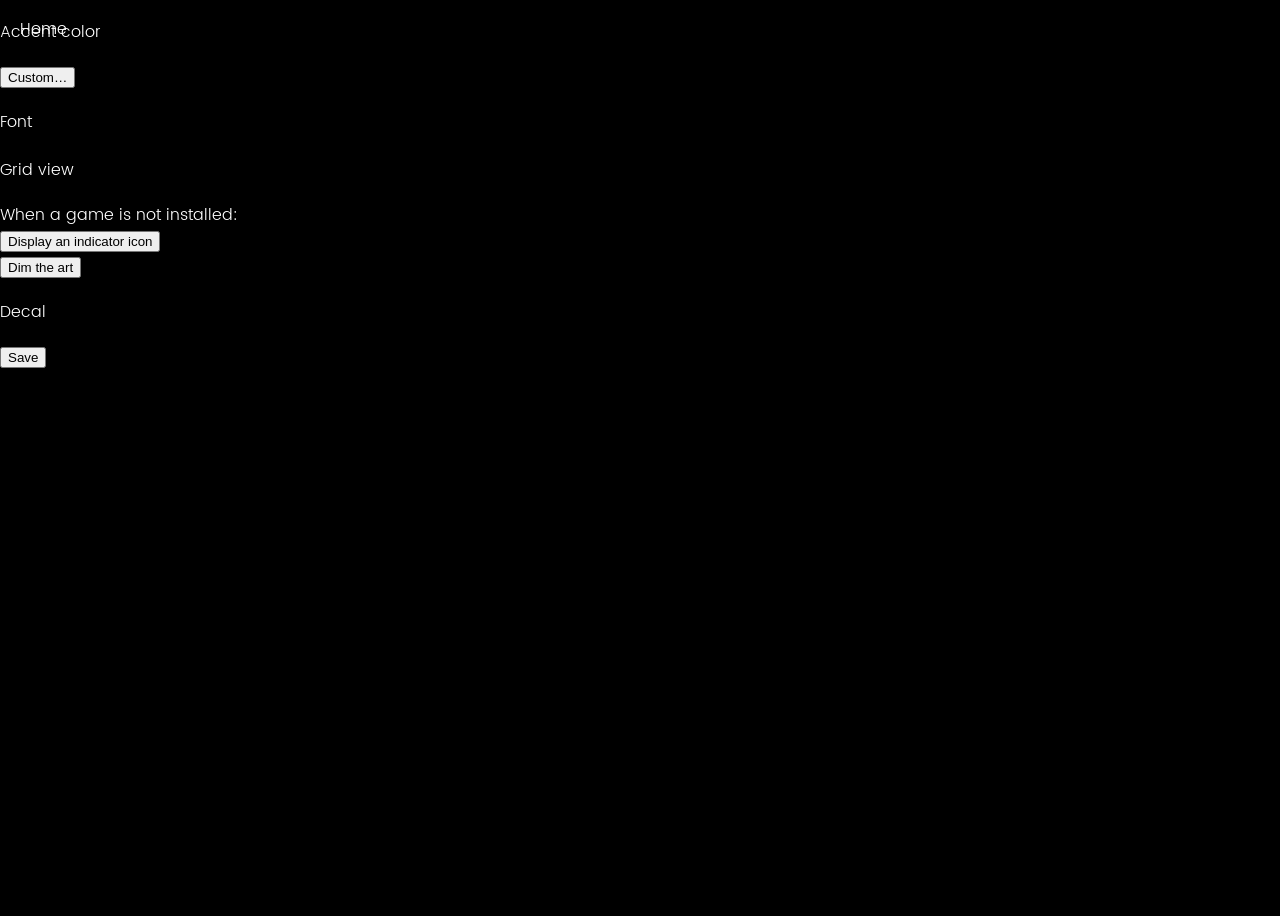
==== personalize/index.html @ 1c2e1d1a "." ====
﻿<!DOCTYPE html>
<html lang="en">
	<head>
		<meta http-equiv="Content-Type" content="text/html;charset=UTF-8"/>
		<link rel="shortcut icon" href="../assets/favicon.ico" type="image/x-icon">
    <link rel="icon" href="../assets/favicon.png" type="image/png">
		<title>Metro | Personalize</title>
		<script type="text/javascript" src='personalize/code.js'></script>
		<script type="text/javascript" src='personalize/colorpicker.js'></script>
		<link rel="stylesheet" type="text/css" href="personalize/page.css">
		<link rel="stylesheet" type="text/css" href="../css/style.css">
	</head>
	<body>
		<nav>
      <a href="/">Home</a>
    </nav>
		<div hidden id='popupContainer'>
			<div id='popup-inner'>
			<div hidden id='colorPickerPopup' class='popupDiv'>
				<div class='horizontal'>
					<div id='colorPicker-stack' class='colorPicker-stack'>
						<div id='colorPicker-cursor' class='colorPicker-cursor'></div>
						<div id='colorPicker-saturation' class='colorPicker-saturation'></div>
						<div id='colorPicker-hue' class='colorPicker-hue'></div>
					</div>
					<div id='colorPicker-satStack' class='colorPicker-satStack'>
						<div id='colorPicker-saturation-slider' class='colorPicker-saturation-slider'></div>
					</div>
					<div id='colorPicker-textboxContainer'>
						<input id='colorPicker-hexTextbox' class='hex-textbox' placeholder='#' maxlength='6'/>
						<div class='multiple-textboxes'>
							<input id='colorPicker-rgbR-textbox' class='rgb-r-textbox' placeholder='R' maxlength='3' max='255' type='number'/>
							<input id='colorPicker-rgbG-textbox' class='rgb-b-textbox' placeholder='G' maxlength='3' max='255' type='number'/>
							<input id='colorPicker-rgbB-textbox' class='rgb-g-textbox' placeholder='B' maxlength='3' max='255' type='number'/>
						</div>
						<div class='multiple-textboxes'>
							<input id='colorPicker-hslH-textbox' class='hsl-h-textbox' placeholder='H' maxlength='3' max='360' type='number'/>
							<input id='colorPicker-hslS-textbox' class='hsl-s-textbox' placeholder='S' maxlength='3' max='100' type='number'/>
							<input id='colorPicker-hslL-textbox' class='hsl-l-textbox' placeholder='L' maxlength='3' max='100' type='number'/>
						</div>
						<div id='colorPicker-preview'></div>
						<div id='colorPicker-dlgbuttons' class='flex'>
							<button id='colorPicker-okButton' onclick='picker.acceptDlg()' class='button maxWidth inverted'>OK</button>
							<button id='colorPicker-cancelButton' onclick='closePopup()' class='button maxWidth inverted'>Cancel</button>
						</div>
					</div>
				</div>
			</div>
			<div hidden id='downloadFilePopup' class='popupDiv'>
				<!--<button id='popupClose-button' class='back-button' onclick='closePopup()'></button>-->
				<p class='inverted'>
					Your preset is ready
					<img class='close-button' src='personalize/resources/tabclose.png' alt="" onclick='closePopup()'/>
				</p>
				<div class='normal-font inverted detail justify'>
					Move <span class='bold'>custom.styles</span> to <span class='bold'>Steam\skins\Metro for Steam</span>and restart Steam for the changes to take effect.
				</div>
				<a class='inverted' id='savepreset-button' download="custom.styles" href=""><img src="personalize/resources/download.png" alt=""/></a>
			</div>
			</div>
		</div>
		<noscript>
			<p>This site requires JavaScript to function.</p>
		</noscript>
		<div id='main-container'>
			<div>
				<p>Accent color</p>
				<div id='colorContainer'></div>
				<button id='customColorButton' class='button' onclick='openPopup("colorPickerPopup")'>Custom…</button>
			</div>
			<div>
				<p>Font</p>
				<div id='fontList'></div>
			</div>
            <div>
                <p>Grid view</p>
                When a game is not installed:
                <div class="center-vertical">
                    <button class="checkbox" id="uinstalledIndicator" checked="true">Display an indicator icon</button>
                </div>
                <div class="center-vertical">
                    <button class="checkbox" id="uninstalledDimming">Dim the art</button>
                </div>
            </div>
			<div>
				<p>Decal</p>
				<div id='decalContainer'></div>
			</div>
			<div>
				<button id='save-button' class='button' onclick='compileStyles()'>Save</button>
			</div>
		</div>
	</body>
</html>
---- css/style.css ----
@font-face{font-family:'Montserrat';src:url("../fonts/Montserrat-Regular.woff") format('woff');src:url("../fonts/Montserrat-Regular.woff2") format('woff2')}@font-face{font-family:'Montserrat Light';src:url("../fonts/Montserrat-Light.woff") format('woff');src:url("../fonts/Montserrat-Light.woff2") format('woff2')}@font-face{font-family:'Poppins';src:local('Poppins Light'),local('Poppins-Light'),url("../fonts/Poppins.woff2") format('woff2'),url("../fonts/Poppins") format('woff')}.hidden{opacity:0;visibility:hidden}.visible{opacity:1;visibility:visible}#personalize-toggle,.button,.action,.label{cursor:pointer}::selection{color:#fff;background-color:#6624e2}html,body{margin:0;padding:0}html,body,.container,.dim{width:100%;height:100%}html{font-size:10px}body{font-family:'Poppins',sans-serif;font-size:1.6rem;font-weight:300;background-color:#000;color:#fff;overflow:hidden}h1,h2,h3{font-family:'Montserrat Light',sans-serif;font-weight:400;text-transform:uppercase}h1,h2{margin:0}h1{font-size:4.8rem}h2{text-align:center;font-size:3.6rem}h3{text-align:center;font-size:1.8rem}a{color:inherit;text-decoration:none}p{line-height:2}nav,nav div,.container,.section,.sidebar,.icon-container{display:flex}.content,.icon,nav h1,nav div{margin:auto}nav,.sidebar{box-sizing:border-box}nav{position:absolute;width:calc(100% - 12rem);height:8rem;padding:0 2rem 0 2rem;justify-content:space-between;z-index:3;}nav h1,nav div{flex:1}nav h1{user-select:none;pointer-events:none;font-size:1.2rem}nav div{justify-content:flex-end}nav .icon-container{width:4rem;height:4rem;border:1px solid rgba(255,255,255,0.1);border-radius:50%;z-index:0}.container{transition:.25s all ease}.shrink{opacity:0;visibility:hidden;transform:scale(.9)}.section{position:relative;width:100%;height:100%;}.section .button{display:inline-block;font-size:1.2rem;text-transform:uppercase;border:1px solid rgba(255,255,255,0.1);padding:1rem 2rem}.flash{position:relative;overflow:hidden;}.flash:after{z-index:0;transition:.25s all ease;content:"";position:absolute;top:50%;left:50%;transform:translate(-50%,-50%);top:0;width:100%;height:100%;background-color:rgba(255,255,255,0.1);transform:translate(-50%,-100%)}.flash:hover:after{transform:translate(-50%,100%)}.content{text-align:center;width:35%;}.content img{width:35%;position:absolute;left:50%;bottom:0;transform:translateX(-50%)}.sidebar{width:12rem;border-left:1px solid rgba(255,255,255,0.1);font-size:1.2rem;flex-direction:column;background-color:#000;}.sidebar .item{width:100%;height:8rem;min-height:8rem;line-height:8rem;text-align:center;text-transform:uppercase;color:rgba(255,255,255,0.25)}.sidebar .label{position:relative}.sidebar .tooltip-container .tooltip{animation:4s tooltipTeaser ease;opacity:0;visibility:hidden;color:rgba(255,255,255,0.25);position:absolute;top:0;right:75%;width:20rem;height:100%;background-color:rgba(255,255,255,0.05);z-index:-1;transition:.25s all ease;}.sidebar .tooltip-container .tooltip span img{animation:1s pulse infinite;vertical-align:sub;margin:0 .75rem}.sidebar .tooltip-container:hover .tooltip{opacity:1;visibility:visible;right:100%}.sidebar .important{font-family:'Montserrat Light',sans-serif;color:#6624e2;border-bottom:1px solid rgba(255,255,255,0.1)}.sidebar .item .icon{transition:.25s all ease;filter:grayscale(1)}.sidebar .item:hover .icon{filter:grayscale(0)}.video-container{position:fixed;z-index:3;top:0;left:0;width:100%;height:100%;transform:scale(1.1);opacity:0;visibility:hidden;transition:.25s all ease;background-color:#000;}.video-container.open{opacity:1;visibility:visible;transform:scale(1)}.video-container .dim{position:fixed;top:0;left:0;opacity:0;visibility:hidden;z-index:2}iframe{position:absolute;top:50%;left:50%;transform:translate(-50%,-50%);position:fixed;transition:.25s all ease;opacity:0;visibility:hidden;z-index:2;width:1280px;height:720px}.action{position:absolute;right:0;width:12rem;height:8rem;line-height:8rem;font-size:1.2rem;font-weight:600;color:#6624e2;text-transform:uppercase;text-align:center;border:1px solid rgba(255,255,255,0.1);border-top:0;border-right:0;z-index:3;background-color:#000}.open{opacity:1;visibility:visible}@media (max-width:1440px){.content{width:50%;}.content img{width:50%}}@media (max-width:1024px){.content{width:75%;}.content img{width:75%}}@media (max-width:768px){nav div,.sidebar{display:none}.content{width:90%;}.content img{width:90%}}@media (max-width:768px) and (orientation:landscape){.content{width:90%;}.content img{display:none}}.personalize-container{position:absolute;width:100%;height:100%;transition:.25s all ease;transform:scale(1.1);z-index:1;}.personalize-container .section{margin-right:12rem;display:flex;flex-direction:column;justify-content:center}.personalize-container.open{opacity:1;visibility:visible;transform:scale(1)}.personalize-container .dim{position:fixed;top:0;left:0;opacity:0;visibility:hidden;z-index:2}.list{box-sizing:border-box;font-family:'Montserrat Light';text-transform:uppercase;font-size:1.4rem;padding:0 2rem;}.list .fonts{display:flex;flex-direction:column;overflow:hidden}.list span{line-height:4rem}.row{display:flex;position:relative;margin:0 auto 2rem;}.row:after{position:absolute;font-family:'Montserrat Light';text-transform:uppercase;text-align:right;font-size:1.4rem;line-height:4rem;text-align:right;top:0;left:-10rem;width:9rem;height:100%;padding-right:1rem;box-sizing:border-box;}.color.row:after{content:"Color"}.decal.row:after{content:"Decal"}.list.row:after{content:"Font"}.grid.row:after{content:"Grid View"}.row.list{width:39rem;height:20rem;background-color:rgba(255,255,255,0.05)}.row.grid{font-family:'Montserrat Light';text-transform:uppercase;font-size:1.4rem;flex-direction:column;}.row.grid .option{display:flex;width:39rem;height:4rem;line-height:4rem;margin-bottom:1rem;color:rgba(255,255,255,0.1);}.row.grid .option .check{display:flex;width:4rem;height:4rem;margin-right:2rem;border:1px solid rgba(255,255,255,0.1);}.row.grid .option .check img{width:18px;opacity:0;visibility:hidden;margin:auto}.row.grid .option.enabled.option{color:#fff;}.row.grid .option.enabled.option img{opacity:1;visibility:visible}.row .swatch{-webkit-appearance:none;width:4rem;height:4rem;background-color:#f00;margin:0 1rem 0 0;}.row .swatch:checked,.row .swatch:active,.row .swatch:focus{outline:0}.row .swatch:checked{opacity:.5}.row .swatch:last-child{margin-right:0}@keyframes pulse{0%{transform:scale(1)}20%{transform:scale(1.1)}30%{transform:scale(1)}40%{transform:scale(1.1)}}@keyframes tooltipTeaser{25%{opacity:1;visibility:visible;right:100%}75%{opacity:1;visibility:visible;right:100%}}/*# sourceMappingURL=style.css.map */
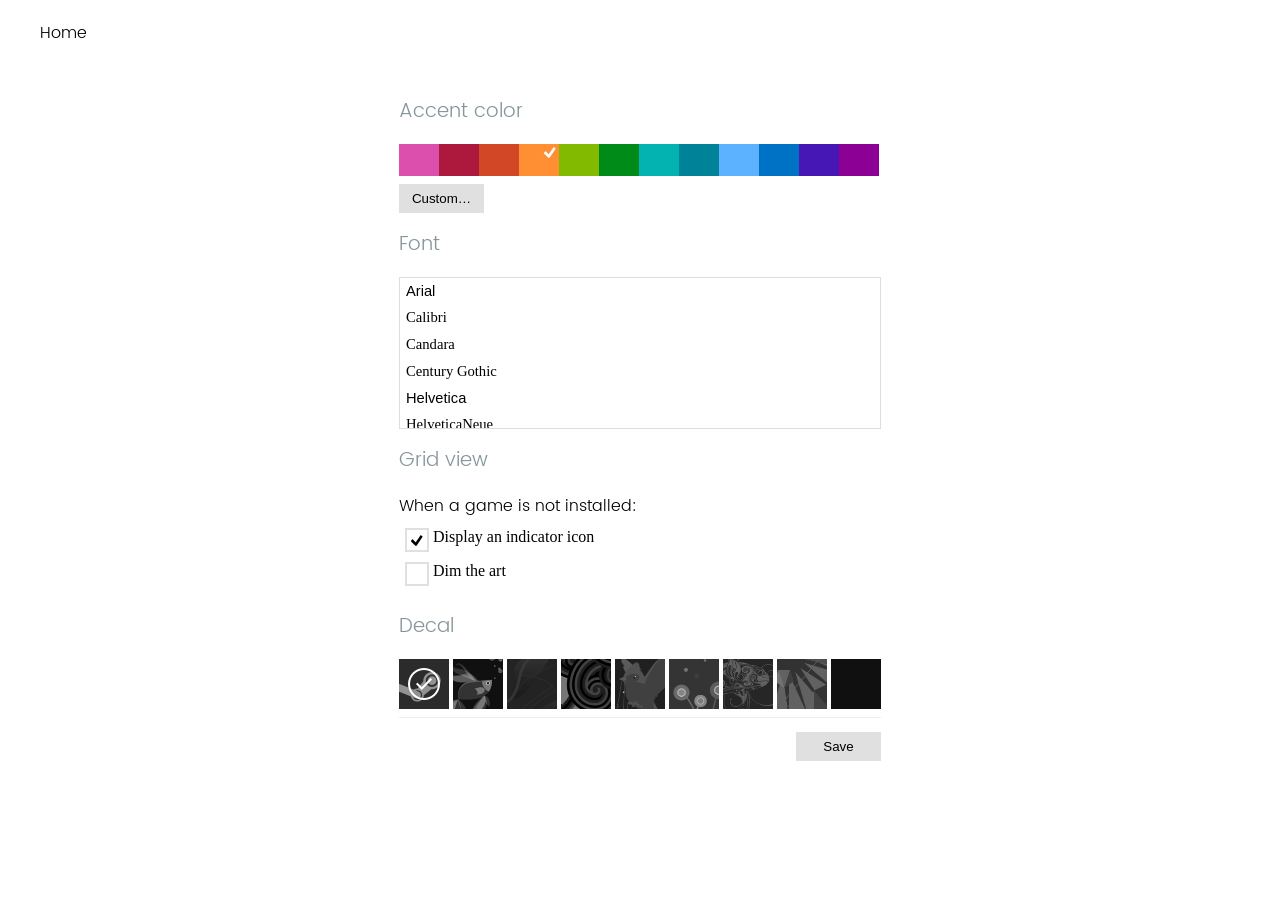
==== commit b5f5f2f3: "fix personalization page" ====
--- a/personalize/index.html
+++ b/personalize/index.html
@@ -5,9 +5,9 @@
 		<link rel="shortcut icon" href="../assets/favicon.ico" type="image/x-icon">
     <link rel="icon" href="../assets/favicon.png" type="image/png">
 		<title>Metro | Personalize</title>
-		<script type="text/javascript" src='personalize/code.js'></script>
-		<script type="text/javascript" src='personalize/colorpicker.js'></script>
-		<link rel="stylesheet" type="text/css" href="personalize/page.css">
+		<script type="text/javascript" src='code.js'></script>
+		<script type="text/javascript" src='colorpicker.js'></script>
+		<link rel="stylesheet" type="text/css" href="page.css">
 		<link rel="stylesheet" type="text/css" href="../css/style.css">
 	</head>
 	<body>
@@ -50,12 +50,12 @@
 				<!--<button id='popupClose-button' class='back-button' onclick='closePopup()'></button>-->
 				<p class='inverted'>
 					Your preset is ready
-					<img class='close-button' src='personalize/resources/tabclose.png' alt="" onclick='closePopup()'/>
+					<img class='close-button' src='resources/tabclose.png' alt="" onclick='closePopup()'/>
 				</p>
 				<div class='normal-font inverted detail justify'>
 					Move <span class='bold'>custom.styles</span> to <span class='bold'>Steam\skins\Metro for Steam</span>and restart Steam for the changes to take effect.
 				</div>
-				<a class='inverted' id='savepreset-button' download="custom.styles" href=""><img src="personalize/resources/download.png" alt=""/></a>
+				<a class='inverted' id='savepreset-button' download="custom.styles" href=""><img src="resources/download.png" alt=""/></a>
 			</div>
 			</div>
 		</div>
--- a/personalize/page.css
+++ b/personalize/page.css
@@ -0,0 +1,604 @@
+@font-face
+{
+	font-family: "Segoe UI Light";
+	src: local("Segoe UI Semilight"), local("Segoe UI Light"), local("Segoe UI"), local("HelveticaNeue-Light"), local("Ubuntu Light"), local("arial"), local("sans-serif");
+}
+
+@font-face
+{
+	font-family: "Segoe UI";
+	src: local("Segoe UI"), local("HelveticaNeue"), local("Ubuntu"), local("arial"), local("sans-serif");
+}
+
+p
+{
+	color: #85969B;
+	font-size: 20px;
+	margin: 12px 0;
+	padding: 0;
+}
+
+body
+{
+	font-family: "Segoe UI Light";
+	color: #000 !important;
+	background-color: white !important;
+	margin: 0;
+	padding: 0;
+	height: 100%;
+	overflow: auto !important;
+}
+
+nav a {
+	font-family:
+	color: #000;
+	padding: 2rem;
+}
+
+.flex
+{
+	display: -ms-flex;
+	display: -webkit-flex;
+	display: flex;
+}
+
+.maxWidth
+{
+	width: 100%;
+}
+
+#popupContainer
+{
+	position: fixed;
+	padding: 0;
+	margin: 0;
+}
+
+#popupContainer
+{
+	top: 0;
+	height: 100%;
+	width: 100%;
+	background: rgba(0,0,0,.3);
+}
+
+#popupContainer:not([hidden])
+{
+	display: -ms-flex;
+	display: -webkit-flex;
+	display: flex;
+	-webkit-flex-direction: column;
+    -webkit-justify-content: center;
+    flex-direction: column;
+    justify-content: center;
+}
+
+#main-container
+{
+	padding: 80px 24px 0;
+	display: -ms-flex;
+	display: -webkit-flex;
+	display: flex;
+	-webkit-flex-direction: column;
+	flex-direction: column;
+    -webkit-justify-content: center;
+	justify-content: center;
+	align-items: center;
+}
+
+#main-container > div
+{
+	min-width: 482px;
+	max-width: 482px;
+}
+
+#main-container  > div:last-child::before
+{
+	content: "";
+	display: block;
+	height: 1px;
+	margin: 8px 0 6px;
+	background: #eee;
+}
+
+.horizontal
+{
+	width: 100%;
+	display: inline-block;
+}
+/*
+body > div:nth-child(even)
+{
+	background-color: #eee;
+}*/
+
+.accentColor-div
+{
+	float: left;
+	height: 32px;
+	width: 40px;
+	background: top right no-repeat;
+}
+
+.accentColor-div:not([selected]):hover
+{
+	opacity: .8;
+}
+
+.accentColor-div[selected]
+{
+	background-image: url(resources/check-right-small.png);
+}
+
+.button
+{
+	-moz-appearance: none;
+	-ms-appearance: none;
+	-webkit-appearance: none;
+	min-width: 85px;
+	background: #E0E0E0;
+	border: 0;
+	padding: 7px 4px;
+	margin: 8px 0 0;
+	text-decoration: none;
+	color: #000;
+	cursor: default;
+	outline: 0;
+}
+
+.button[disabled]
+{
+	opacity: .6;
+}
+
+.button:not([disabled]):hover
+{
+	background: #C2C2C2;
+}
+
+.button:not([disabled]):hover:active
+{
+	color: #fff;
+	background: #000;
+}
+
+.button.inverted
+{
+
+	background: rgba(255,255,255,.3);
+	box-shadow: 0 0 0 2px #fff inset;
+}
+
+.button.inverted:hover
+{
+	background-color: rgba(255,255,255,.5);
+}
+
+.button.inverted:hover:active
+{
+	background: #fff;
+	color: #000;
+}
+
+.button[selected]
+{
+	box-shadow: 0 0 0 2px #E18F32 inset;
+}
+
+#decalContainer
+{
+	width: auto;
+}
+
+.decal-div
+{
+	float: left;
+	height: 50px;
+	width: 50px;
+	margin: 0 4px 0 0;
+}
+
+.decal-div:not([selected]):hover
+{
+	opacity: .8;
+}
+
+.decal-div[selected]::before
+{
+	height: 50px;
+	width: 50px;
+	content: "";
+	float: left;
+	background: center center no-repeat url(resources/circlecheck.png);
+}
+
+.decal-div:last-child
+{
+	margin-right: 0;
+}
+
+.decal0
+{
+	background-image: url(resources/decal_0.png);
+}
+.decal1
+{
+	background-image: url(resources/decal_1.png);
+}
+.decal2
+{
+	background-image: url(resources/decal_2.png);
+}
+.decal3
+{
+	background-image: url(resources/decal_3.png);
+}
+.decal4
+{
+	background-image: url(resources/decal_4.png);
+}
+.decal5
+{
+	background-image: url(resources/decal_5.png);
+}
+.decal6
+{
+	background-image: url(resources/decal_6.png);
+}
+.decal7
+{
+	background-image: url(resources/decal_7.png);
+}
+
+.decal8
+{
+	background: #101010;
+}
+
+.inverted
+{
+	color: #fff;
+}
+
+p.detail
+{
+	font-size: 11pt;
+}
+
+.bold
+{
+	text-decoration: underline;
+	padding: 0 8px;
+}
+
+#popup-inner
+{
+	display: -ms-flex;
+	display: -webkit-flex;
+	display: flex;
+    -webkit-justify-content: center;
+    align-items: center;
+    justify-content: center;
+	background: #E18F32;
+}
+
+.popupDiv
+{
+	width: auto;
+	padding: 8px 0 4px;
+	min-height: 180px;
+}
+
+.popupDiv .horizontal > *
+{
+	float: left;
+}
+
+.back-button
+{
+	-moz-appearance: none;
+	border: 0;
+	height: 26px;
+	width: 26px;
+	background: url(resources/back.png) center center no-repeat;
+}
+
+.float-right
+{
+	float: right;
+}
+
+/* ::: Color Picker popup ::: */
+
+#colorPickerPopup > .horizontal
+{
+	width: auto;
+}
+
+#colorPicker-preview
+{
+	margin: 7px 0 0;
+	height: 100px;
+	width: auto;
+	border: 2px solid #fff;
+}
+
+.colorPicker-hue,
+.colorPicker-saturation
+{
+	position: absolute;
+	height: 360px;
+	width: 360px;
+	margin: 7px;
+	background-repeat: no-repeat;
+	background-size: contain;
+}
+
+.colorPicker-hue
+{
+	cursor: url(colorpicker/picker-cursor.png) 7 7, default;
+	z-index: 0;
+	background-image: url(colorpicker/picker-bg-small.png);
+	box-shadow: 0 0 0 2px #fff;
+}
+
+.colorPicker-saturation
+{
+	pointer-events: none;
+	z-index: 1;
+	background-image: url(colorpicker/picker-bg-small-unsat.png);
+	opacity: .5;
+}
+
+.colorPicker-cursor
+{
+	position: absolute;
+	pointer-events: none;
+	height: 100%;
+	width: 100%;
+	z-index: 2;
+	background: url(colorpicker/picker-cursor.png) no-repeat;
+}
+
+.colorPicker-stack
+{
+	position: relative;
+	/*display: -ms-flex;
+	display: -webkit-flex;
+	display: flex;
+    flex-direction: column;
+    justify-content: center;*/
+	height: 374px;
+	width: 374px;
+}
+
+.colorPicker-satStack,
+.colorPicker-opacityStack
+{
+	position: relative;
+	height: 374px;
+	padding: 0 11px;
+	width: 43px;
+    background-image: url(colorpicker/slider-thumb.png);
+    background-repeat: no-repeat;
+    background-position: center center;
+}
+
+.colorPicker-satStack[dragging],
+.colorPicker-opacityStack[dragging]
+{
+
+}
+
+.colorPicker-saturation-slider,
+.colorPicker-opacity-slider
+{
+	position: absolute;
+	height: 360px;
+	width: 360px;
+	margin: 7px 12px;
+	pointer-events: none;
+	width: 18px;
+	box-shadow: 0 0 0 2px #fff;
+}
+
+#colorPicker-okButton
+{
+	margin-right: 3px;
+}
+
+#colorPicker-cancelButton
+{
+	margin-left: 3px;
+}
+
+#friendslist-message
+{
+	min-height: 108px;
+	background: url(resources/friendslistoptions.png) no-repeat;
+	display: -ms-flex;
+	display: -webkit-flex;
+	display: flex;
+	align-items: center;
+}
+
+#friendslist-message > p
+{
+	font-family: "Segoe UI";
+	color: #fff;
+	background: rgba(0,0,0,.5);
+	font-size: 12pt;
+	padding: 8px;
+	text-align: justify;
+}
+
+.normal-font
+{
+	font-family: "Segoe UI";
+}
+
+#savepreset-button > img
+{
+	margin-top: 16px;
+}
+
+#savepreset-button:hover > img
+{
+	border-radius: 100%;
+	background: rgba(255,255,255,.15);
+}
+
+#fontList
+{
+	height: 150px;
+	overflow-y: auto;
+	border: 1px solid #DEDEDE;
+}
+
+.font
+{
+	-moz-appearance: none;
+	-ms-appearance: none;
+	-webkit-appearance: none;
+	background: none;
+	border: 0;
+	width: 100%;
+	text-align: left;
+	padding: 4px 6px 5px;
+	margin: 0;
+	font-size: 11pt;
+	outline: 0;
+}
+
+.font:hover
+{
+	background: #DEDEDE;
+}
+
+.font[selected]
+{
+	background: #C2C2C2;
+}
+
+noscript > p
+{
+	text-align: center;
+	margin: 0;
+	background: #E18F32;
+	padding: 8px;
+	color: #fff;
+}
+
+#save-button
+{
+	float: right;
+}
+
+header
+{
+	margin: 77px 0 45px;
+	display: -webkit-flex;
+	display: -ms-flex;
+	display: flex;
+	align-items: flex-end;
+    -webkit-justify-content: center;
+	justify-content: center;
+}
+
+header > p
+{
+	margin: 12px 0 17px 4px;
+}
+
+/*::: TextBoxes :::*/
+
+#colorPicker-textboxContainer
+{
+	margin-left: 8px;
+}
+
+input
+{
+	-moz-appearance: none;
+	-ms-appearance: none;
+	-webkit-appearance: none;
+	outline: 0;
+	background-clip: padding-box;
+	border: 1px solid rgba(0,0,0,.15);
+	background-color: rgba(255,255,255,.8);
+	margin: 0;
+	padding: 2px 4px 3px;
+	width: 50px;
+}
+
+input:focus
+{
+	background-color: #fff;
+	border-color: #000;
+}
+
+#downloadFilePopup
+{
+	width: 550px;
+}
+
+.justify
+{
+	text-align: justify;
+}
+
+.close-button
+{
+	margin-top: 6px;
+	float: right;
+}
+
+.close-button:hover
+{
+	background-color: rgba(255,255,255,.15);
+}
+
+.close-button:hover:active
+{
+	background-color: rgba(255,255,255,.30);
+}
+
+a
+{
+	color: #fff;
+}
+
+.checkbox
+{
+	background-color: transparent;
+	outline: none;
+	border: 0;
+	font-size: 12pt;
+	font-family: "Segoe UI Light";
+}
+
+.checkbox::before
+{
+	content: "";
+	display: block;
+	height: 20px;
+	width: 20px;
+	float: left;
+	background: transparent;
+	border: 2px solid #E0E0E0;
+	margin: 0 4px 0 0;
+}
+
+.checkbox[checked="true"]::before
+{
+	background: url(resources/check-small-inverted.png) center center no-repeat;
+}
+
+.center-vertical
+{
+	display: -webkit-flex;
+	display: -ms-flex;
+	display: flex;
+	align-items: flex-start;
+	margin: 8px 0;
+}
